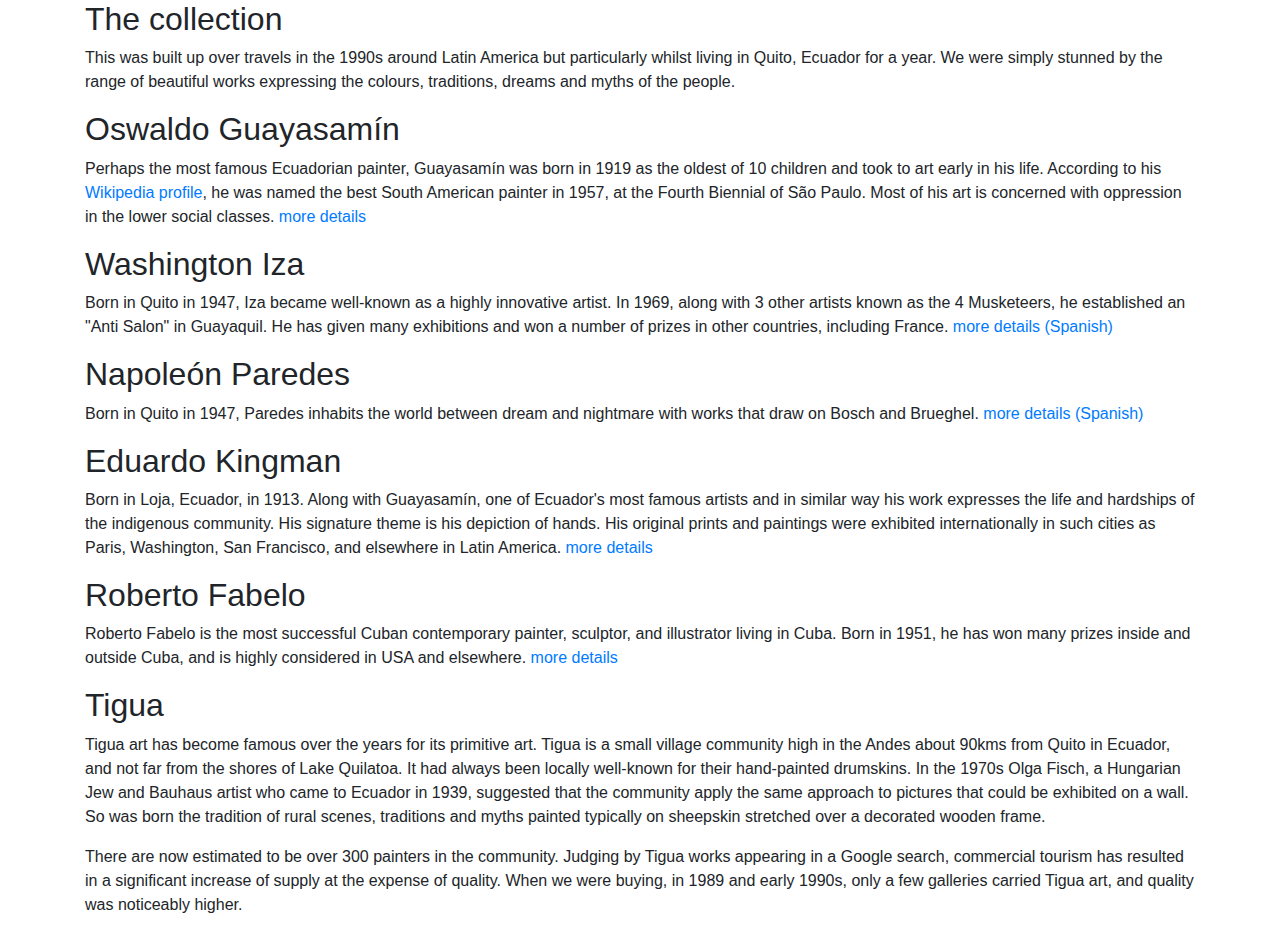
==== notes.html @ c7cd7fa0 "changes" ====
<!DOCTYPE html>
<html lang="en">
<head>
    <meta charset="UTF-8">
    <meta name="description" content="Collection of paintings from Ecuador and Latin America, including works by Oswaldo Guayasamín, Washington Iza, Napoleón Paredes, Eduardo Kingman, Roberto Fabelo, Tigua">
    <meta name="keywords" content="art, paintings, Latin America, Ecuador, Oswaldo Guayasamín, Washington Iza, Napoleón Paredes, Eduardo Kingman, Roberto Fabelo, Tigua">
    <meta name="viewport" content="width=device-width, initial-scale=1.0">
    <link rel="stylesheet" href="https://maxcdn.bootstrapcdn.com/bootstrap/4.5.2/css/bootstrap.min.css">
    <title>Collection notes</title>
</head>
<body>
    <div class="container">
    <h2>The collection</h2>
    <p>This was built up over travels in the 1990s around Latin America but particularly whilst living in Quito, Ecuador for a year. We were simply stunned by the range of beautiful works expressing the colours, traditions, dreams and myths of the people.</p>

    <h2>Oswaldo Guayasamín</h2>
    <p>Perhaps the most famous Ecuadorian painter, Guayasamín was born in 1919 as the oldest of 10 children and took to art early in his life. According to his <a href="https://en.wikipedia.org/wiki/Oswaldo_Guayasam%C3%ADn" target="_blank">Wikipedia profile</a>, he was named the best South American painter in 1957, at the Fourth Biennial of São Paulo. Most of his art is concerned with oppression in the lower social classes. <a href="http://www.artnet.com/artists/oswaldo-guayasam%C3%ADn/" target="_blank">more details</a></p>

    <h2>Washington Iza</h2>
    <p>Born in Quito in 1947, Iza became well-known as a highly innovative artist. In 1969, along with 3 other artists known as the 4 Musketeers, he established an "Anti Salon" in Guayaquil. He has given many exhibitions and won a number of prizes in other countries, including France. <a href="http://elmuseovirtual.com/ficha.php?menu_id=1&jera_id=624&page_id=594" target="_blank">more details (Spanish)</a></p>
    

    <h2>Napoleón Paredes</h2>
    <p>Born in Quito in 1947, Paredes inhabits the world between dream and nightmare with works that draw on Bosch and Brueghel. <a href="http://www.enciclopediadelecuador.com/personajes-historicos/napoleon-paredes/" target="_blank">more details (Spanish)</a></p>

    <h2>Eduardo Kingman</h2>
    <p>Born in Loja, Ecuador, in 1913. Along with Guayasamín, one of Ecuador's most famous artists and in similar way his work expresses the life and hardships of the indigenous community. His signature theme is his depiction of hands. His original prints and paintings were exhibited internationally in such cities as Paris, Washington, San Francisco, and elsewhere in Latin America. <a href="http://www.artnet.com/artists/eduardo-kingman/" target="_blank">more details</a></p>

    <h2>Roberto Fabelo</h2>
    <p>Roberto Fabelo is the most successful Cuban contemporary painter, sculptor, and illustrator living in Cuba. Born in 1951, he has won many prizes inside and outside Cuba, and is highly considered in USA and elsewhere. <a href="http://www.artnet.com/artists/roberto-fabelo/" target="_blank">more details</a></p>

    <h2>Tigua</h2>
    <p>Tigua art has become famous over the years for its primitive art. Tigua is a small village community high in the Andes about 90kms from Quito in Ecuador, and not far from the shores of Lake Quilatoa. It had always been locally well-known for their hand-painted drumskins. In the 1970s Olga Fisch, a Hungarian Jew and Bauhaus artist who came to Ecuador in 1939, suggested that the community  apply the same approach to pictures that could be exhibited on a wall. So was born the tradition of rural scenes, traditions and myths painted typically on sheepskin stretched over a decorated wooden frame. </p>
    
    <p>There are now estimated to be over 300 painters in the community. Judging by Tigua works appearing in a Google search, commercial tourism has resulted in a significant increase of supply at the expense of quality. When we were buying, in 1989 and early 1990s, only a few galleries carried Tigua art, and quality was noticeably higher.</p>

    </div>
    
</body>
</html>
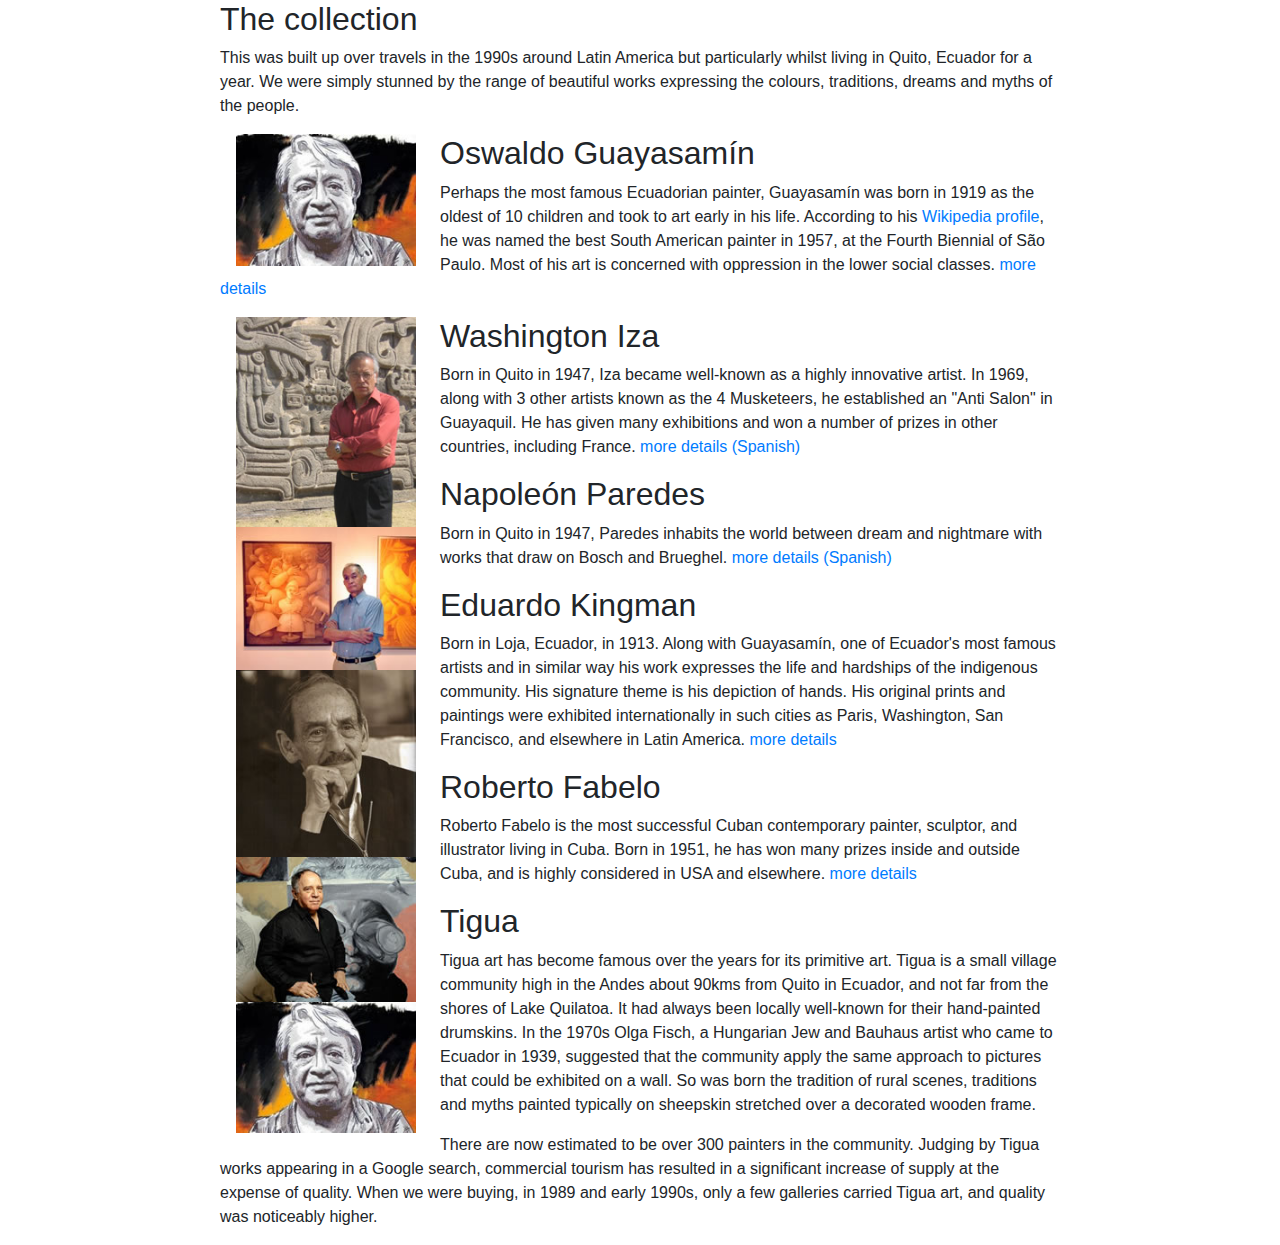
==== commit cf777a43: "notes1" ====
--- a/notes.html
+++ b/notes.html
@@ -9,30 +9,62 @@
     <title>Collection notes</title>
 </head>
 <body>
-    <div class="container">
-    <h2>The collection</h2>
-    <p>This was built up over travels in the 1990s around Latin America but particularly whilst living in Quito, Ecuador for a year. We were simply stunned by the range of beautiful works expressing the colours, traditions, dreams and myths of the people.</p>
+    <div class="container-fluid" style="max-width: 900px;">
+        
+        <div class="col-md-12">
+            <h2>The collection</h2>
+            <p>This was built up over travels in the 1990s around Latin America but particularly whilst living in Quito, Ecuador for a year. We were simply stunned by the range of beautiful works expressing the colours, traditions, dreams and myths of the people.</p>
+        </div>
 
-    <h2>Oswaldo Guayasamín</h2>
-    <p>Perhaps the most famous Ecuadorian painter, Guayasamín was born in 1919 as the oldest of 10 children and took to art early in his life. According to his <a href="https://en.wikipedia.org/wiki/Oswaldo_Guayasam%C3%ADn" target="_blank">Wikipedia profile</a>, he was named the best South American painter in 1957, at the Fourth Biennial of São Paulo. Most of his art is concerned with oppression in the lower social classes. <a href="http://www.artnet.com/artists/oswaldo-guayasam%C3%ADn/" target="_blank">more details</a></p>
+        <div class="col-md-6 m-3">
+            <img src="./images/oswaldo-guayasamin.jpg" class="img-fluid float-left mr-4" width="180" alt="Oswaldo Guayasamin">
+        </div>
+        <div class="col-md-12">
+            <h2>Oswaldo Guayasamín</h2>
+            <p>Perhaps the most famous Ecuadorian painter, Guayasamín was born in 1919 as the oldest of 10 children and took to art early in his life. According to his <a href="https://en.wikipedia.org/wiki/Oswaldo_Guayasam%C3%ADn" target="_blank">Wikipedia profile</a>, he was named the best South American painter in 1957, at the Fourth Biennial of São Paulo. Most of his art is concerned with oppression in the lower social classes. <a href="http://www.artnet.com/artists/oswaldo-guayasam%C3%ADn/" target="_blank">more details</a></p>
+        </div>
 
-    <h2>Washington Iza</h2>
-    <p>Born in Quito in 1947, Iza became well-known as a highly innovative artist. In 1969, along with 3 other artists known as the 4 Musketeers, he established an "Anti Salon" in Guayaquil. He has given many exhibitions and won a number of prizes in other countries, including France. <a href="http://elmuseovirtual.com/ficha.php?menu_id=1&jera_id=624&page_id=594" target="_blank">more details (Spanish)</a></p>
-    
+        <div class="col-md-6 m-3">
+            <img src="./images/iza.jpg" class="img-fluid float-left mr-4" width="180" alt="Washington Iza">
+        </div>
+        <div class="col-md-12">
+            <h2>Washington Iza</h2>
+            <p>Born in Quito in 1947, Iza became well-known as a highly innovative artist. In 1969, along with 3 other artists known as the 4 Musketeers, he established an "Anti Salon" in Guayaquil. He has given many exhibitions and won a number of prizes in other countries, including France. <a href="http://elmuseovirtual.com/ficha.php?menu_id=1&jera_id=624&page_id=594" target="_blank">more details (Spanish)</a></p>
+        </div>
 
-    <h2>Napoleón Paredes</h2>
-    <p>Born in Quito in 1947, Paredes inhabits the world between dream and nightmare with works that draw on Bosch and Brueghel. <a href="http://www.enciclopediadelecuador.com/personajes-historicos/napoleon-paredes/" target="_blank">more details (Spanish)</a></p>
+        <div class="col-md-6 m-3">
+            <img src="./images/Napoleon_Paredes.jpg" class="img-fluid float-left mr-4" width="180" alt="Napoleón Paredes">
+        </div>
+        <div class="col-md-12">      
+            <h2>Napoleón Paredes</h2>
+            <p>Born in Quito in 1947, Paredes inhabits the world between dream and nightmare with works that draw on Bosch and Brueghel. <a href="http://www.enciclopediadelecuador.com/personajes-historicos/napoleon-paredes/" target="_blank">more details (Spanish)</a></p>
+        </div>
 
-    <h2>Eduardo Kingman</h2>
-    <p>Born in Loja, Ecuador, in 1913. Along with Guayasamín, one of Ecuador's most famous artists and in similar way his work expresses the life and hardships of the indigenous community. His signature theme is his depiction of hands. His original prints and paintings were exhibited internationally in such cities as Paris, Washington, San Francisco, and elsewhere in Latin America. <a href="http://www.artnet.com/artists/eduardo-kingman/" target="_blank">more details</a></p>
+        <div class="col-md-6 m-3">
+            <img src="./images/kingman.jpg" class="img-fluid float-left mr-4" width="180" alt="Eduardo Kingman">
+        </div>
+        <div class="col-md-12">
+            <h2>Eduardo Kingman</h2>
+            <p>Born in Loja, Ecuador, in 1913. Along with Guayasamín, one of Ecuador's most famous artists and in similar way his work expresses the life and hardships of the indigenous community. His signature theme is his depiction of hands. His original prints and paintings were exhibited internationally in such cities as Paris, Washington, San Francisco, and elsewhere in Latin America. <a href="http://www.artnet.com/artists/eduardo-kingman/" target="_blank">more details</a></p>
+        </div>
 
-    <h2>Roberto Fabelo</h2>
-    <p>Roberto Fabelo is the most successful Cuban contemporary painter, sculptor, and illustrator living in Cuba. Born in 1951, he has won many prizes inside and outside Cuba, and is highly considered in USA and elsewhere. <a href="http://www.artnet.com/artists/roberto-fabelo/" target="_blank">more details</a></p>
+        <div class="col-md-6 m-3">
+            <img src="./images/roberto-fabelo2.jpg" class="img-fluid float-left mr-4" width="180" alt="Roberto Fabelo">
+        </div>
+        <div class="col-md-12">
+            <h2>Roberto Fabelo</h2>
+            <p>Roberto Fabelo is the most successful Cuban contemporary painter, sculptor, and illustrator living in Cuba. Born in 1951, he has won many prizes inside and outside Cuba, and is highly considered in USA and elsewhere. <a href="http://www.artnet.com/artists/roberto-fabelo/" target="_blank">more details</a></p>
+        </div>
 
-    <h2>Tigua</h2>
-    <p>Tigua art has become famous over the years for its primitive art. Tigua is a small village community high in the Andes about 90kms from Quito in Ecuador, and not far from the shores of Lake Quilatoa. It had always been locally well-known for their hand-painted drumskins. In the 1970s Olga Fisch, a Hungarian Jew and Bauhaus artist who came to Ecuador in 1939, suggested that the community  apply the same approach to pictures that could be exhibited on a wall. So was born the tradition of rural scenes, traditions and myths painted typically on sheepskin stretched over a decorated wooden frame. </p>
-    
-    <p>There are now estimated to be over 300 painters in the community. Judging by Tigua works appearing in a Google search, commercial tourism has resulted in a significant increase of supply at the expense of quality. When we were buying, in 1989 and early 1990s, only a few galleries carried Tigua art, and quality was noticeably higher.</p>
+        <div class="col-md-6 m-3">
+            <img src="./images/oswaldo-guayasamin.jpg" class="img-fluid float-left mr-4" width="180" alt="Oswaldo Guayasamin">
+        </div>
+        <div class="col-md-12">
+            <h2>Tigua</h2>
+            <p>Tigua art has become famous over the years for its primitive art. Tigua is a small village community high in the Andes about 90kms from Quito in Ecuador, and not far from the shores of Lake Quilatoa. It had always been locally well-known for their hand-painted drumskins. In the 1970s Olga Fisch, a Hungarian Jew and Bauhaus artist who came to Ecuador in 1939, suggested that the community  apply the same approach to pictures that could be exhibited on a wall. So was born the tradition of rural scenes, traditions and myths painted typically on sheepskin stretched over a decorated wooden frame. </p>
+            
+            <p>There are now estimated to be over 300 painters in the community. Judging by Tigua works appearing in a Google search, commercial tourism has resulted in a significant increase of supply at the expense of quality. When we were buying, in 1989 and early 1990s, only a few galleries carried Tigua art, and quality was noticeably higher.</p>
+        </div>
 
     </div>
     
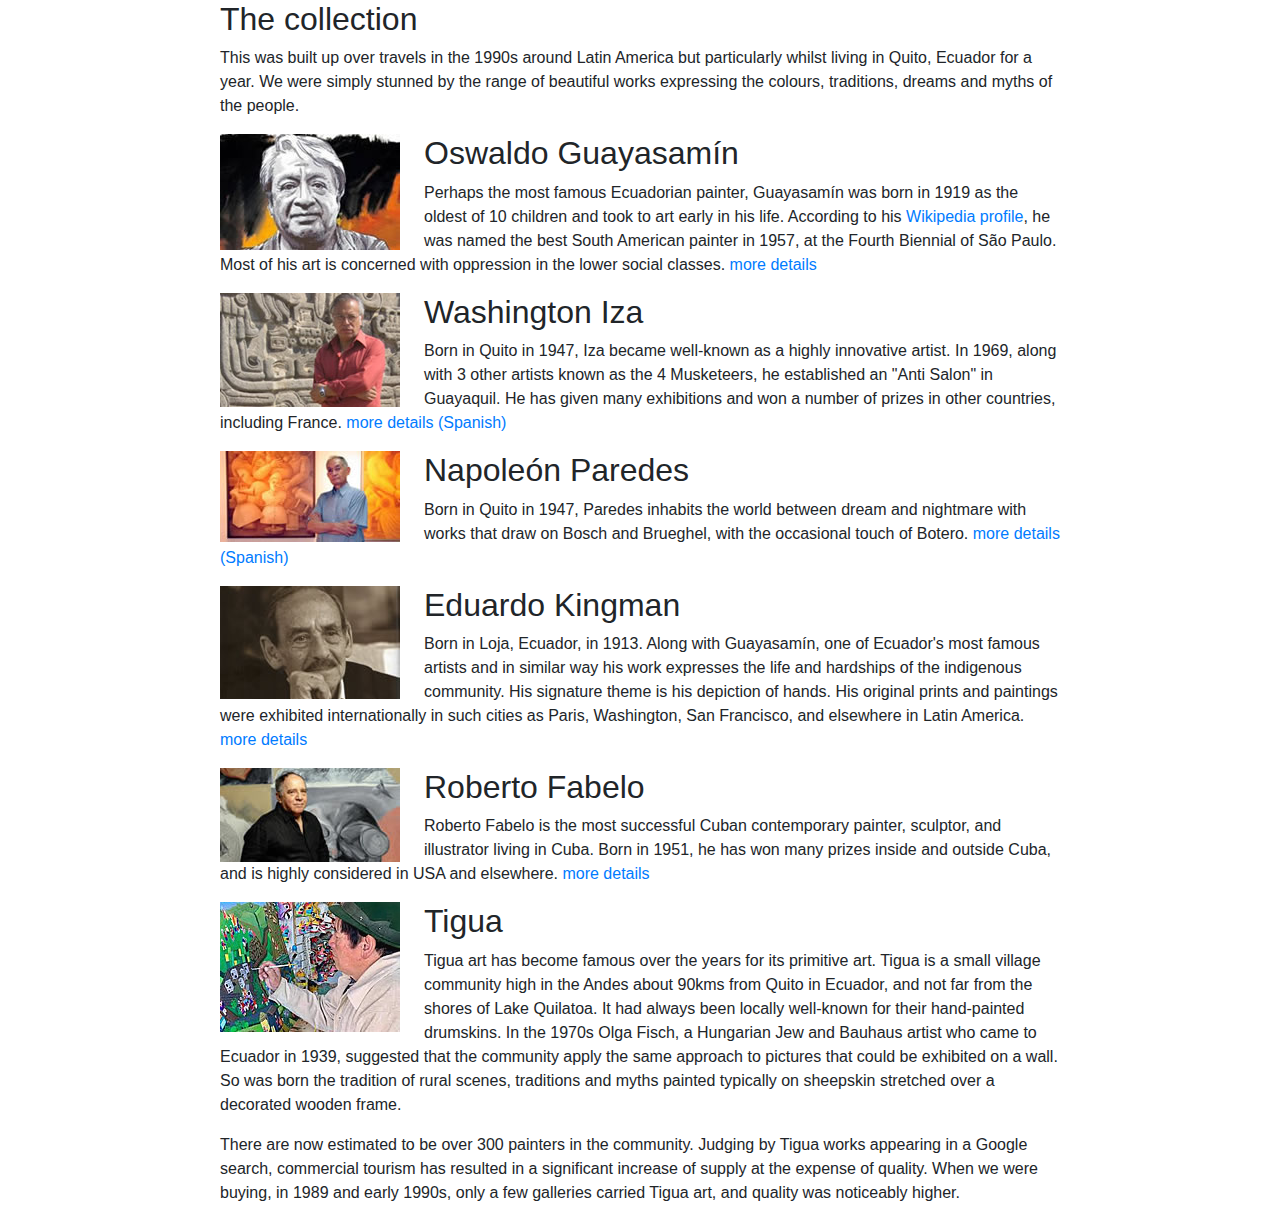
==== commit 5c7331f9: "add photos" ====
--- a/notes.html
+++ b/notes.html
@@ -16,7 +16,7 @@
             <p>This was built up over travels in the 1990s around Latin America but particularly whilst living in Quito, Ecuador for a year. We were simply stunned by the range of beautiful works expressing the colours, traditions, dreams and myths of the people.</p>
         </div>
 
-        <div class="col-md-6 m-3">
+        <div class="col-md-6 my-3 mr-3">
             <img src="./images/oswaldo-guayasamin.jpg" class="img-fluid float-left mr-4" width="180" alt="Oswaldo Guayasamin">
         </div>
         <div class="col-md-12">
@@ -24,7 +24,7 @@
             <p>Perhaps the most famous Ecuadorian painter, Guayasamín was born in 1919 as the oldest of 10 children and took to art early in his life. According to his <a href="https://en.wikipedia.org/wiki/Oswaldo_Guayasam%C3%ADn" target="_blank">Wikipedia profile</a>, he was named the best South American painter in 1957, at the Fourth Biennial of São Paulo. Most of his art is concerned with oppression in the lower social classes. <a href="http://www.artnet.com/artists/oswaldo-guayasam%C3%ADn/" target="_blank">more details</a></p>
         </div>
 
-        <div class="col-md-6 m-3">
+        <div class="col-md-6 my-3 mr-3">
             <img src="./images/iza.jpg" class="img-fluid float-left mr-4" width="180" alt="Washington Iza">
         </div>
         <div class="col-md-12">
@@ -32,15 +32,15 @@
             <p>Born in Quito in 1947, Iza became well-known as a highly innovative artist. In 1969, along with 3 other artists known as the 4 Musketeers, he established an "Anti Salon" in Guayaquil. He has given many exhibitions and won a number of prizes in other countries, including France. <a href="http://elmuseovirtual.com/ficha.php?menu_id=1&jera_id=624&page_id=594" target="_blank">more details (Spanish)</a></p>
         </div>
 
-        <div class="col-md-6 m-3">
+        <div class="col-md-6 my-3 mr-3">
             <img src="./images/Napoleon_Paredes.jpg" class="img-fluid float-left mr-4" width="180" alt="Napoleón Paredes">
         </div>
         <div class="col-md-12">      
             <h2>Napoleón Paredes</h2>
-            <p>Born in Quito in 1947, Paredes inhabits the world between dream and nightmare with works that draw on Bosch and Brueghel. <a href="http://www.enciclopediadelecuador.com/personajes-historicos/napoleon-paredes/" target="_blank">more details (Spanish)</a></p>
+            <p>Born in Quito in 1947, Paredes inhabits the world between dream and nightmare with works that draw on Bosch and Brueghel, with the occasional touch of Botero. <a href="http://www.enciclopediadelecuador.com/personajes-historicos/napoleon-paredes/" target="_blank">more details (Spanish)</a></p>
         </div>
 
-        <div class="col-md-6 m-3">
+        <div class="col-md-6 my-3 mr-3">
             <img src="./images/kingman.jpg" class="img-fluid float-left mr-4" width="180" alt="Eduardo Kingman">
         </div>
         <div class="col-md-12">
@@ -48,7 +48,7 @@
             <p>Born in Loja, Ecuador, in 1913. Along with Guayasamín, one of Ecuador's most famous artists and in similar way his work expresses the life and hardships of the indigenous community. His signature theme is his depiction of hands. His original prints and paintings were exhibited internationally in such cities as Paris, Washington, San Francisco, and elsewhere in Latin America. <a href="http://www.artnet.com/artists/eduardo-kingman/" target="_blank">more details</a></p>
         </div>
 
-        <div class="col-md-6 m-3">
+        <div class="col-md-6 my-3 mr-3">
             <img src="./images/roberto-fabelo2.jpg" class="img-fluid float-left mr-4" width="180" alt="Roberto Fabelo">
         </div>
         <div class="col-md-12">
@@ -56,8 +56,8 @@
             <p>Roberto Fabelo is the most successful Cuban contemporary painter, sculptor, and illustrator living in Cuba. Born in 1951, he has won many prizes inside and outside Cuba, and is highly considered in USA and elsewhere. <a href="http://www.artnet.com/artists/roberto-fabelo/" target="_blank">more details</a></p>
         </div>
 
-        <div class="col-md-6 m-3">
-            <img src="./images/oswaldo-guayasamin.jpg" class="img-fluid float-left mr-4" width="180" alt="Oswaldo Guayasamin">
+        <div class="col-md-6 my-3 mr-3">
+            <img src="./images/tigua2.jpg" class="img-fluid float-left mr-4" width="180" alt="Tigua painter">
         </div>
         <div class="col-md-12">
             <h2>Tigua</h2>
